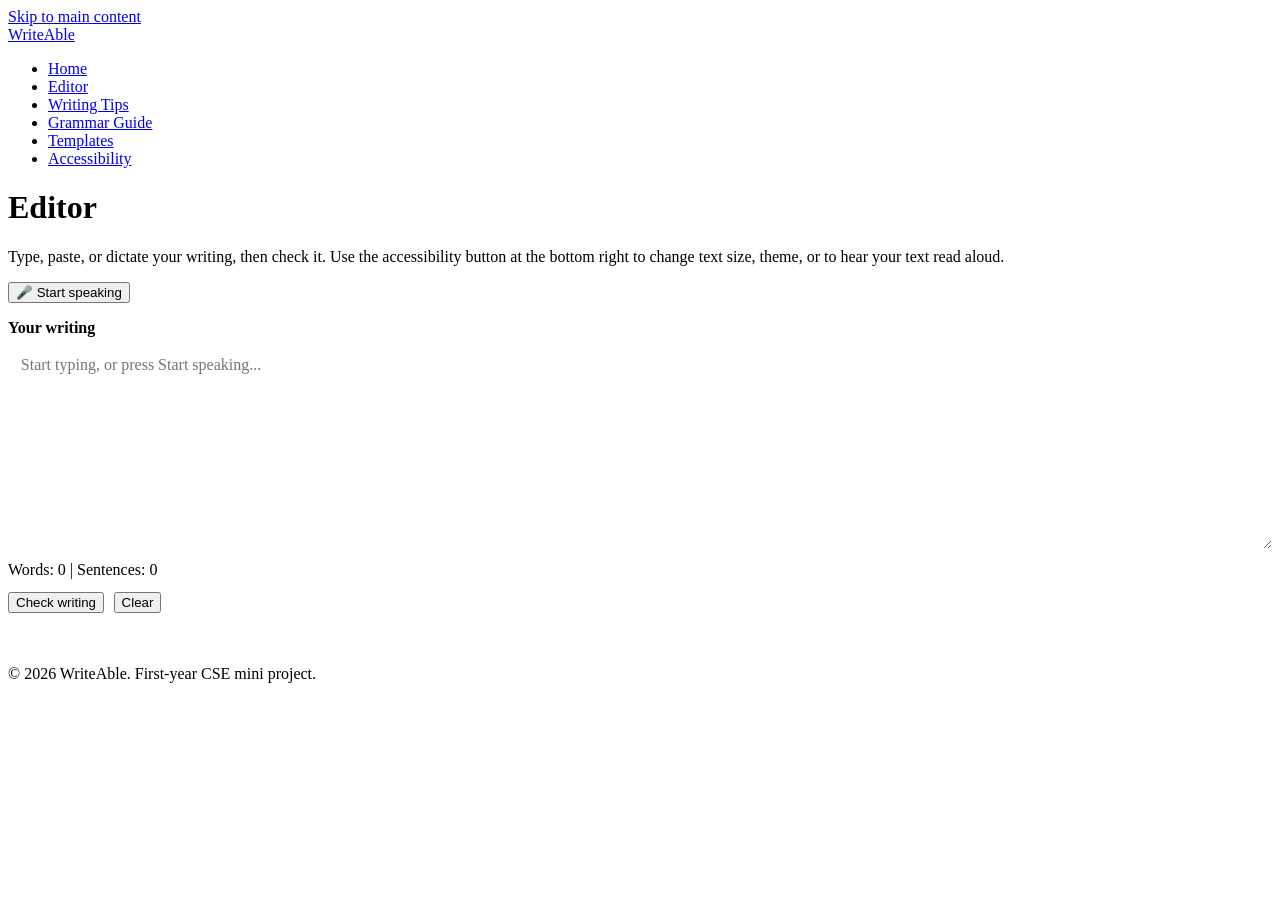
==== editor.html @ bf4b3bea "Create editor.html" ====
<!DOCTYPE html>
<html lang="en">
<head>
  <meta charset="UTF-8">
  <meta name="viewport" content="width=device-width, initial-scale=1">
  <title>Editor | WriteAble</title>
  <link rel="stylesheet" href="css/style.css">
  <link rel="stylesheet" href="css/accessibility.css">
  <link rel="stylesheet" href="css/editor.css">
  <script src="js/accessibility.js" defer></script>
  <script src="js/editor.js" defer></script>
  <script src="js/voice.js" defer></script>
</head>
<body>
  <a class="skip-link" href="#main">Skip to main content</a>

  <header>
    <a class="brand" href="index.html">WriteAble</a>
    <nav aria-label="Main navigation">
      <ul>
        <li><a href="index.html">Home</a></li>
        <li><a href="editor.html" aria-current="page">Editor</a></li>
        <li><a href="pages/writing-tips.html">Writing Tips</a></li>
        <li><a href="pages/grammar-guide.html">Grammar Guide</a></li>
        <li><a href="pages/templates.html">Templates</a></li>
        <li><a href="pages/accessibility-guide.html">Accessibility</a></li>
      </ul>
    </nav>
  </header>

  <main id="main" tabindex="-1">
    <h1>Editor</h1>
    <p>Type, paste, or dictate your writing, then check it. Use the accessibility button at the bottom right to
       change text size, theme, or to hear your text read aloud.</p>

    <!-- MEGHA: voice input controls -->
    <div class="voice-row">
      <button type="button" class="btn" id="micBtn" aria-pressed="false">
        <span aria-hidden="true">&#127908;</span> <span id="micLabel">Start speaking</span>
      </button>
      <span class="listening" id="listening" role="status" hidden>&#9679; Listening...</span>
    </div>
    <p class="msg" id="voiceMsg" role="alert" hidden></p>

    <!-- ESHA: editor, counters, grammar check -->
    <label class="editor-label" for="editor">Your writing</label>
    <textarea id="editor" rows="10" placeholder="Start typing, or press Start speaking..."></textarea>
    <p class="counts" id="counts">Words: 0 | Sentences: 0</p>

    <div class="actions">
      <button type="button" class="btn" id="checkBtn">Check writing</button>
      <button type="button" class="btn btn-secondary" id="clearBtn">Clear</button>
    </div>
    <p class="status" id="status" role="status"></p>
    <ul class="suggestions" id="suggestions" aria-label="Grammar suggestions"></ul>
  </main>

  <footer>
    <p>&copy; 2026 WriteAble. First-year CSE mini project.</p>
  </footer>
</body>
</html>
---- css/editor.css ----
/* =====================================================================
   WriteAble - editor page styles
   OWNERS: Esha (editor, suggestions)  +  Megha (voice controls)
   ===================================================================== */

.editor-label { display: block; font-weight: 700; margin: 1rem 0 0.4rem; }

#editor {
  width: 100%;
  box-sizing: border-box;
  min-height: 12rem;
  padding: 0.8rem;
  font: inherit;
  color: var(--text);
  background: var(--bg);
  border: 2px solid var(--border);
  border-radius: 6px;
  resize: vertical;
}

.counts { margin: 0.5rem 0; color: var(--muted); }
.actions { display: flex; flex-wrap: wrap; gap: 0.6rem; align-items: center; margin: 0.8rem 0; }

.status { min-height: 1.5rem; color: var(--muted); margin: 0.3rem 0; }

/* ---------- grammar suggestions (Esha) ---------- */
.suggestions { list-style: none; padding: 0; margin: 1rem 0 0; }
.suggestions li {
  background: var(--card-bg);
  border: 1px solid var(--border);
  border-left-width: 6px;
  border-left-color: var(--danger);
  border-radius: 6px;
  padding: 0.7rem 0.9rem;
  margin-bottom: 0.6rem;
}
.suggestions li.ok { border-left-color: var(--accent); }
.suggestions .flagged { font-weight: 700; }
.suggestions .fixes { display: flex; flex-wrap: wrap; gap: 0.4rem; margin-top: 0.5rem; }
.suggestions .fixes .btn { padding: 0.25rem 0.7rem; font-size: 0.9rem; }

/* ---------- voice input (Megha) ---------- */
.voice-row { display: flex; flex-wrap: wrap; align-items: center; gap: 0.8rem; margin: 0.5rem 0; }
.listening { color: var(--danger); font-weight: 700; }
.msg { color: var(--danger); margin: 0.4rem 0; }
.btn.is-listening { background: var(--danger); border-color: var(--danger); color: #000; }
[hidden] { display: none !important; }
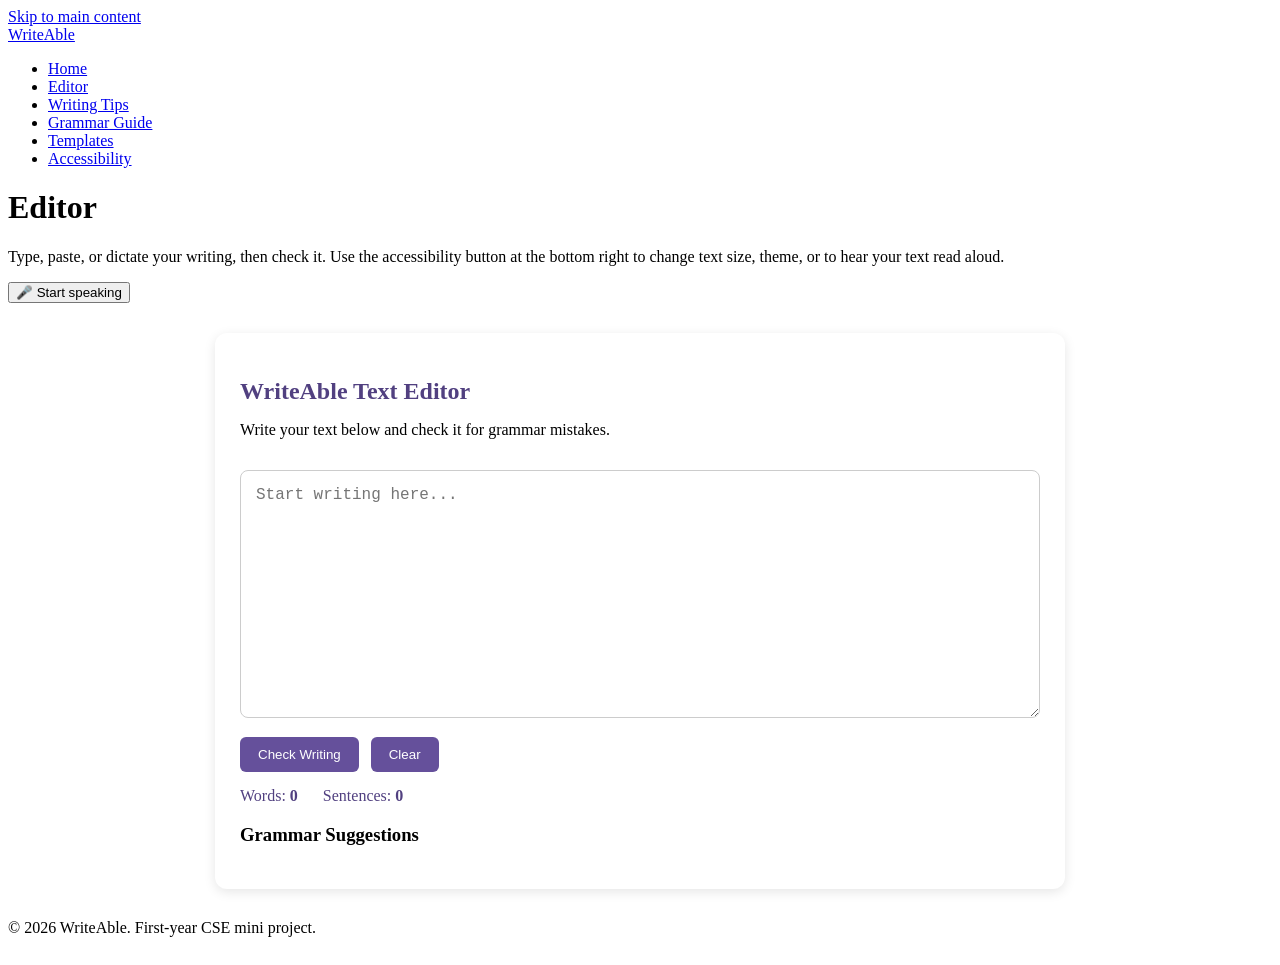
==== commit a5605360: "editor.html" ====
--- a/editor.html
+++ b/editor.html
@@ -43,19 +43,35 @@
     <p class="msg" id="voiceMsg" role="alert" hidden></p>
 
     <!-- ESHA: editor, counters, grammar check -->
-    <label class="editor-label" for="editor">Your writing</label>
-    <textarea id="editor" rows="10" placeholder="Start typing, or press Start speaking..."></textarea>
-    <p class="counts" id="counts">Words: 0 | Sentences: 0</p>
+    
+<section class="writing-editor">
+    <h2>WriteAble Text Editor</h2>
+    <p>Write your text below and check it for grammar mistakes.</p>
 
-    <div class="actions">
-      <button type="button" class="btn" id="checkBtn">Check writing</button>
-      <button type="button" class="btn btn-secondary" id="clearBtn">Clear</button>
+    <textarea
+        id="writingArea"
+        placeholder="Start writing here..."
+        rows="12"
+    ></textarea>
+
+    <div class="editor-buttons">
+        <button id="checkButton">Check Writing</button>
+        <button id="clearButton">Clear</button>
     </div>
-    <p class="status" id="status" role="status"></p>
-    <ul class="suggestions" id="suggestions" aria-label="Grammar suggestions"></ul>
-  </main>
 
-  <footer>
+    <div class="writing-counts">
+        <span>Words: <strong id="wordCount">0</strong></span>
+        <span>Sentences: <strong id="sentenceCount">0</strong></span>
+    </div>
+
+    <p id="statusMessage" aria-live="polite"></p>
+
+    <div id="grammarResults">
+        <h3>Grammar Suggestions</h3>
+        <div id="suggestions"></div>
+    </div>
+</section>
+
     <p>&copy; 2026 WriteAble. First-year CSE mini project.</p>
   </footer>
 </body>
--- a/css/editor.css
+++ b/css/editor.css
@@ -24,20 +24,86 @@
 .status { min-height: 1.5rem; color: var(--muted); margin: 0.3rem 0; }
 
 /* ---------- grammar suggestions (Esha) ---------- */
-.suggestions { list-style: none; padding: 0; margin: 1rem 0 0; }
-.suggestions li {
-  background: var(--card-bg);
-  border: 1px solid var(--border);
-  border-left-width: 6px;
-  border-left-color: var(--danger);
-  border-radius: 6px;
-  padding: 0.7rem 0.9rem;
-  margin-bottom: 0.6rem;
+
+.writing-editor {
+    max-width: 800px;
+    margin: 30px auto;
+    padding: 25px;
+    border-radius: 12px;
+    background: #ffffff;
+    box-shadow: 0 3px 12px rgba(0, 0, 0, 0.1);
 }
-.suggestions li.ok { border-left-color: var(--accent); }
-.suggestions .flagged { font-weight: 700; }
-.suggestions .fixes { display: flex; flex-wrap: wrap; gap: 0.4rem; margin-top: 0.5rem; }
-.suggestions .fixes .btn { padding: 0.25rem 0.7rem; font-size: 0.9rem; }
+
+.writing-editor h2 {
+    color: #514080;
+    margin-bottom: 10px;
+}
+
+#writingArea {
+    width: 100%;
+    padding: 15px;
+    margin: 15px 0;
+    border: 1px solid #ccc;
+    border-radius: 8px;
+    font-size: 16px;
+    resize: vertical;
+    box-sizing: border-box;
+}
+
+.editor-buttons {
+    display: flex;
+    gap: 12px;
+    margin-bottom: 15px;
+}
+
+.editor-buttons button,
+.suggestion-button {
+    padding: 10px 18px;
+    border: none;
+    border-radius: 6px;
+    background: #65509b;
+    color: white;
+    cursor: pointer;
+}
+
+.editor-buttons button:hover,
+.suggestion-button:hover {
+    background: #493773;
+}
+
+.writing-counts {
+    display: flex;
+    gap: 25px;
+    margin: 15px 0;
+    color: #514080;
+}
+
+#statusMessage {
+    margin: 12px 0;
+}
+
+.suggestion-card {
+    padding: 12px;
+    margin: 12px 0;
+    border: 1px solid #ddd;
+    border-radius: 8px;
+}
+
+.suggestion-card p {
+    margin: 6px 0;
+}
+
+.suggestion-button {
+    margin-top: 8px;
+}
+
+@media (max-width: 600px) {
+    .writing-editor {
+        margin: 15px;
+        padding: 15px;
+    }
+}
+
 
 /* ---------- voice input (Megha) ---------- */
 .voice-row { display: flex; flex-wrap: wrap; align-items: center; gap: 0.8rem; margin: 0.5rem 0; }
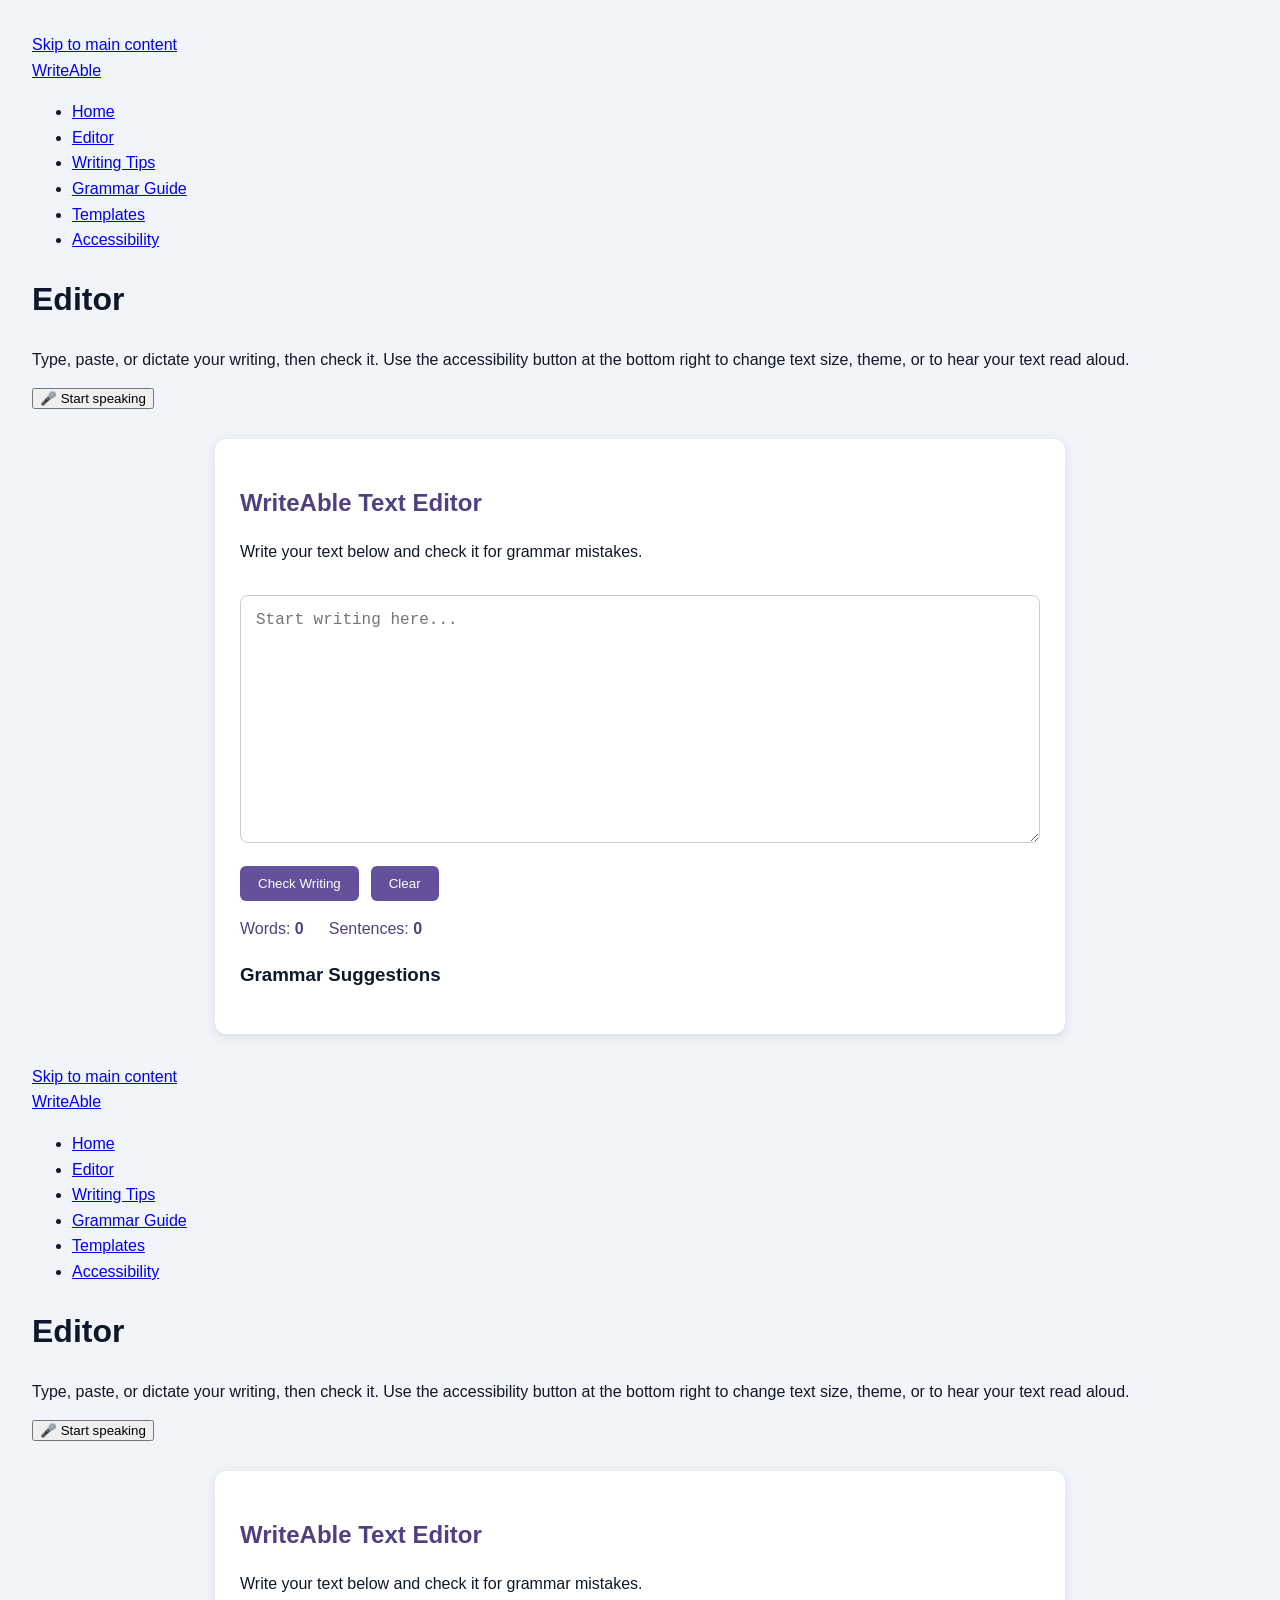
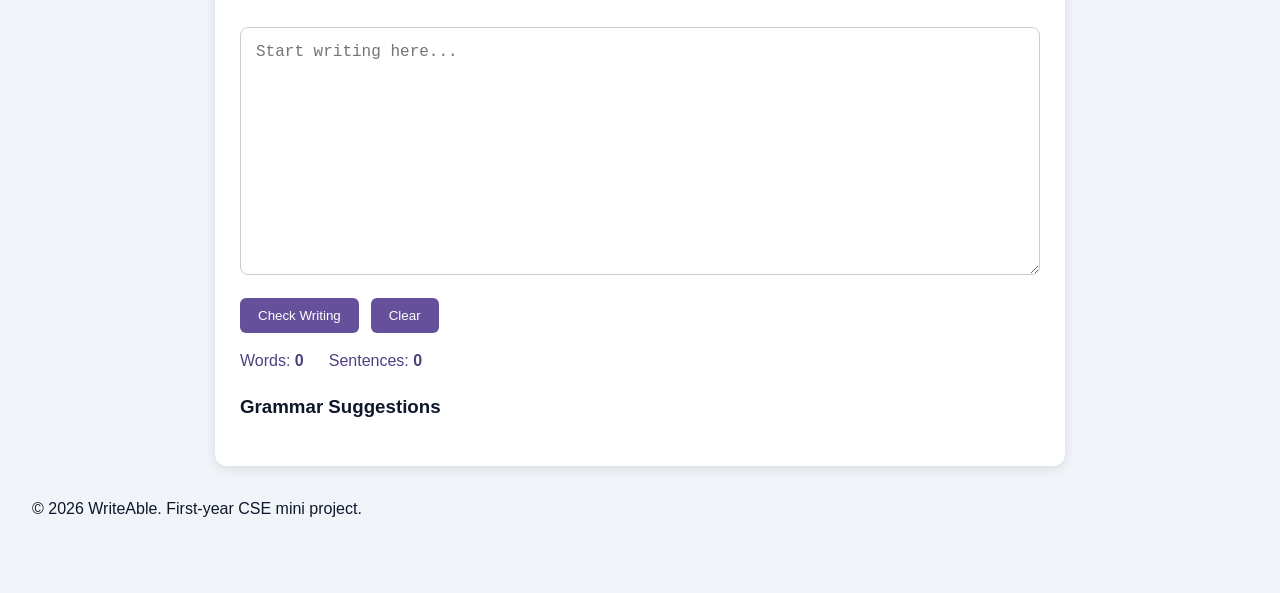
==== commit 89b10683: "Update editor.html" ====
--- a/editor.html
+++ b/editor.html
@@ -1,3 +1,76 @@
+<!DOCTYPE html>
+<html lang="en">
+<head>
+  <meta charset="UTF-8">
+  <meta name="viewport" content="width=device-width, initial-scale=1">
+  <title>Editor | WriteAble</title>
+  <link rel="stylesheet" href="css/styles.css">
+  <link rel="stylesheet" href="css/accessibility.css">
+  <link rel="stylesheet" href="css/editor.css">
+  <script src="js/accessibility.js" defer></script>
+  <script src="js/editor.js" defer></script>
+  <script src="js/voice.js" defer></script>
+</head>
+<body>
+  <a class="skip-link" href="#main">Skip to main content</a>
+
+  <header>
+    <a class="brand" href="index.html">WriteAble</a>
+    <nav aria-label="Main navigation">
+      <ul>
+        <li><a href="index.html">Home</a></li>
+        <li><a href="editor.html" aria-current="page">Editor</a></li>
+        <li><a href="pages/writing-tips.html">Writing Tips</a></li>
+        <li><a href="pages/grammar-guide.html">Grammar Guide</a></li>
+        <li><a href="pages/templates.html">Templates</a></li>
+        <li><a href="pages/accessibility-guide.html">Accessibility</a></li>
+      </ul>
+    </nav>
+  </header>
+
+  <main id="main" tabindex="-1">
+    <h1>Editor</h1>
+    <p>Type, paste, or dictate your writing, then check it. Use the accessibility button at the bottom right to
+       change text size, theme, or to hear your text read aloud.</p>
+
+    <!-- MEGHA: voice input controls -->
+    <div class="voice-row">
+      <button type="button" class="btn" id="micBtn" aria-pressed="false">
+        <span aria-hidden="true">&#127908;</span> <span id="micLabel">Start speaking</span>
+      </button>
+      <span class="listening" id="listening" role="status" hidden>&#9679; Listening...</span>
+    </div>
+    <p class="msg" id="voiceMsg" role="alert" hidden></p>
+
+    <!-- ESHA: editor, counters, grammar check -->
+    
+<section class="writing-editor">
+    <h2>WriteAble Text Editor</h2>
+    <p>Write your text below and check it for grammar mistakes.</p>
+
+    <textarea
+        id="writingArea"
+        placeholder="Start writing here..."
+        rows="12"
+    ></textarea>
+
+    <div class="editor-buttons">
+        <button id="checkButton">Check Writing</button>
+        <button id="clearButton">Clear</button>
+    </div>
+
+    <div class="writing-counts">
+        <span>Words: <strong id="wordCount">0</strong></span>
+        <span>Sentences: <strong id="sentenceCount">0</strong></span>
+    </div>
+
+    <p id="statusMessage" aria-live="polite"></p>
+
+    <div id="grammarResults">
+        <h3>Grammar Suggestions</h3>
+        <div id="suggestions"></div>
+    </div>
+</section>
 <!DOCTYPE html>
 <html lang="en">
 <head>
@@ -71,7 +144,6 @@
         <div id="suggestions"></div>
     </div>
 </section>
-
     <p>&copy; 2026 WriteAble. First-year CSE mini project.</p>
   </footer>
 </body>
--- a/css/styles.css
+++ b/css/styles.css
@@ -0,0 +1,180 @@
+:root {
+  --font-size: 16px;
+  --bg-color: #f1f5f9;
+  --panel-bg: #ffffff;
+  --text-color: #0f172a;
+  --border-color: #e2e8f0;
+  --accent-color: #2563eb;
+  --accent-hover: #1d4ed8;
+  --font-family: -apple-system, BlinkMacSystemFont, "Segoe UI", Roboto, Helvetica, Arial, sans-serif;
+}
+
+body {
+  font-size: var(--font-size);
+  background-color: var(--bg-color);
+  color: var(--custom-text-color, var(--text-color));
+  font-family: var(--font-family);
+  transition: background-color 0.25s ease, color 0.25s ease;
+  margin: 0;
+  padding: 2rem;
+  line-height: 1.6;
+}
+
+/* Themes */
+body.dark-mode {
+  --bg-color: #0f172a;
+  --panel-bg: #1e293b;
+  --text-color: #f8fafc;
+  --border-color: #334155;
+  --accent-color: #3b82f6;
+}
+
+body.high-contrast {
+  --bg-color: #000000;
+  --panel-bg: #000000;
+  --text-color: #ffff00;
+  --border-color: #ffff00;
+  --accent-color: #ffff00;
+}
+
+body.dyslexic-font {
+  --font-family: 'OpenDyslexic', 'Comic Sans MS', sans-serif !important;
+}
+
+/* Card Aesthetics */
+#accessibility-panel {
+  background: var(--panel-bg);
+  border: 1px solid var(--border-color);
+  border-radius: 16px;
+  padding: 1.25rem;
+  width: 320px;
+  box-shadow: 0 10px 25px -5px rgba(0, 0, 0, 0.1), 0 8px 10px -6px rgba(0, 0, 0, 0.05);
+  margin-bottom: 2.5rem;
+}
+
+.panel-header {
+  display: flex;
+  align-items: center;
+  gap: 0.5rem;
+  margin-bottom: 1.25rem;
+}
+
+.panel-header h3 {
+  margin: 0;
+  font-size: 1.1rem;
+  font-weight: 700;
+  color: var(--text-color);
+}
+
+.control-section {
+  margin-bottom: 1rem;
+}
+
+.section-label, .field-row label {
+  display: block;
+  font-size: 0.75rem;
+  text-transform: uppercase;
+  letter-spacing: 0.05em;
+  font-weight: 700;
+  opacity: 0.7;
+  margin-bottom: 0.4rem;
+}
+
+.field-row {
+  display: flex;
+  justify-content: space-between;
+  align-items: center;
+}
+
+.badge {
+  background: rgba(37, 99, 235, 0.1);
+  color: var(--accent-color);
+  font-size: 0.75rem;
+  font-weight: 600;
+  padding: 2px 8px;
+  border-radius: 12px;
+}
+
+/* Layout Grids */
+.grid-2 {
+  display: grid;
+  grid-template-columns: 1fr 1fr;
+  gap: 0.5rem;
+}
+
+.btn-group {
+  display: flex;
+  gap: 0.4rem;
+}
+
+/* Buttons */
+.panel-btn {
+  background: transparent;
+  color: var(--text-color);
+  border: 1px solid var(--border-color);
+  padding: 0.5rem 0.75rem;
+  border-radius: 8px;
+  cursor: pointer;
+  font-size: 0.85rem;
+  font-weight: 500;
+  transition: all 0.15s ease-in-out;
+  display: flex;
+  align-items: center;
+  justify-content: center;
+  gap: 0.3rem;
+  flex: 1;
+}
+
+.panel-btn:hover {
+  border-color: var(--accent-color);
+  background: rgba(37, 99, 235, 0.05);
+}
+
+.panel-btn.active, .panel-btn[aria-pressed="true"] {
+  background: var(--accent-color);
+  color: #ffffff;
+  border-color: var(--accent-color);
+}
+
+body.high-contrast .panel-btn.active,
+body.high-contrast .panel-btn[aria-pressed="true"] {
+  background: #ffff00;
+  color: #000000;
+}
+
+/* Inputs */
+input[type="range"] {
+  width: 100%;
+  accent-color: var(--accent-color);
+  cursor: pointer;
+}
+
+.color-picker-wrapper {
+  display: flex;
+  align-items: center;
+  gap: 0.5rem;
+  border: 1px solid var(--border-color);
+  border-radius: 8px;
+  padding: 0.25rem 0.5rem;
+  font-size: 0.8rem;
+  font-weight: 500;
+}
+
+input[type="color"] {
+  -webkit-appearance: none;
+  border: none;
+  width: 24px;
+  height: 24px;
+  border-radius: 50%;
+  cursor: pointer;
+  background: none;
+}
+
+input[type="color"]::-webkit-color-swatch-wrapper {
+  padding: 0;
+}
+
+input[type="color"]::-webkit-color-swatch {
+  border: 1px solid var(--border-color);
+  border-radius: 50%;
+}
